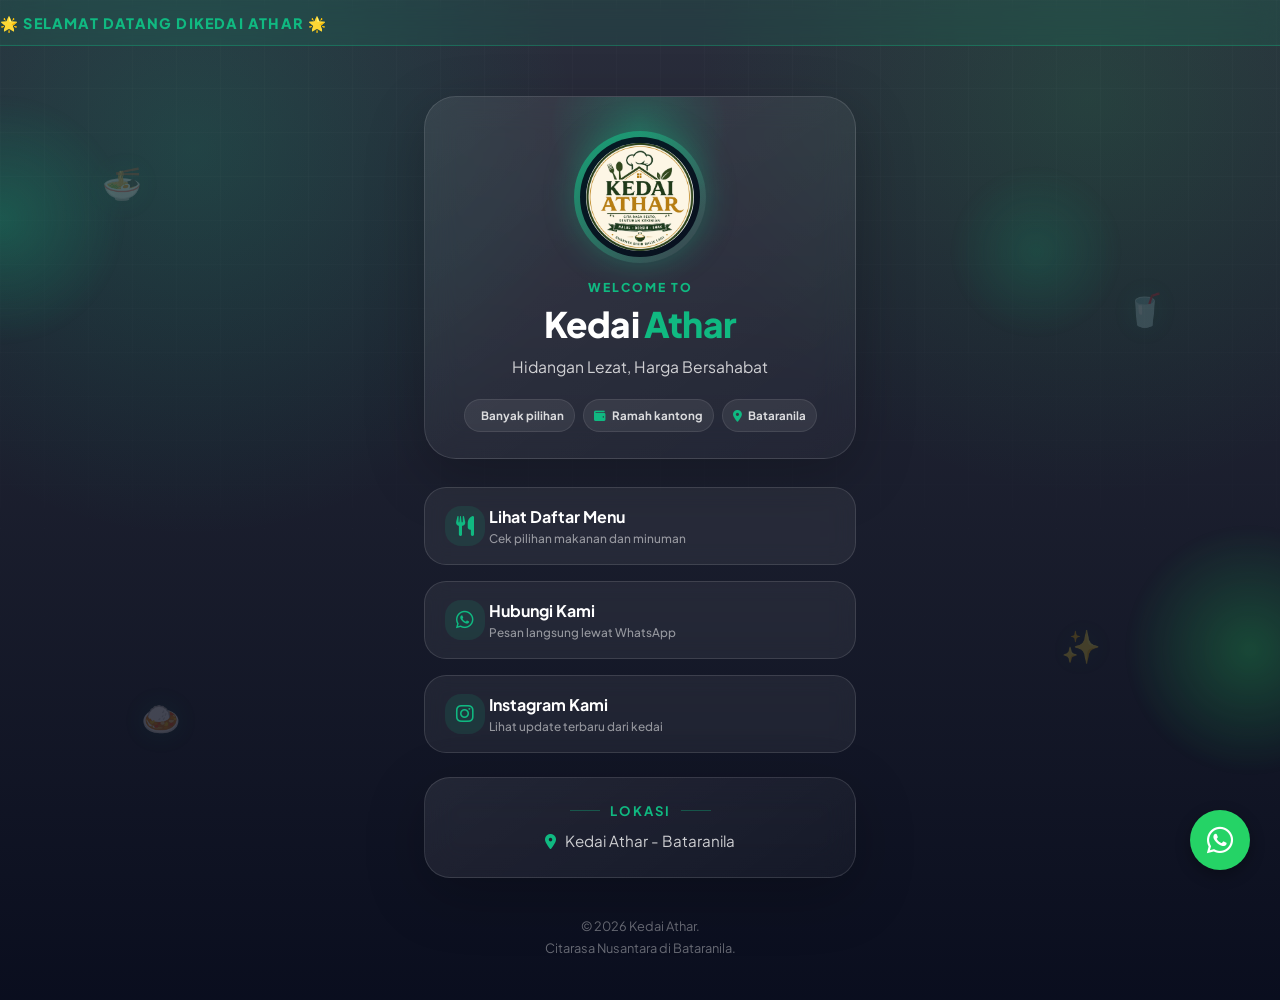
==== index.html @ efedde4e "gg" ====
<!DOCTYPE html>
<html lang="id">
<head>
    <meta charset="UTF-8">
    <meta name="viewport" content="width=device-width, initial-scale=1.0">
    <title>Kedai Athar</title>

    <link rel="stylesheet" href="https://cdnjs.cloudflare.com/ajax/libs/font-awesome/6.0.0/css/all.min.css">
    <link href="https://fonts.googleapis.com/css2?family=Plus+Jakarta+Sans:wght@400;500;600;700;800&display=swap" rel="stylesheet">
    <link href="https://unpkg.com/aos@2.3.1/dist/aos.css" rel="stylesheet">
    <link rel="stylesheet" href="indexstyle.css">
</head>

<body>
    <div id="loader">
        <div class="spinner"></div>
        <p class="loader-text">PLEASE WAIT...</p>
    </div>

    <div class="page-decoration" aria-hidden="true">
        <span class="glow glow-1"></span>
        <span class="glow glow-2"></span>
        <span class="glow glow-3"></span>
        <span class="floating-icon icon-1">🍜</span>
        <span class="floating-icon icon-2">🥤</span>
        <span class="floating-icon icon-3">🍛</span>
        <span class="floating-icon icon-4">✨</span>
    </div>

    <header class="running-text">
        <div class="running-track">
            <span>🌟 SELAMAT DATANG DIKEDAI ATHAR 🌟</span>
        </div>
    </header>

    <main class="wrapper">
        <section class="profile card-glass" data-aos="zoom-in">
            <div class="logo-wrap">
                <img src="img/Logo.png" alt="Logo Kedai Athar">
            </div>
            <p class="eyebrow">Welcome to</p>
            <h1>Kedai <span>Athar</span></h1>
            <p class="subtitle">Hidangan Lezat, Harga Bersahabat</p>

            <div class="mini-badges" aria-label="Keunggulan Kedai Athar">
                <span><i class="fas fa-bowl-food"></i> Banyak pilihan</span>
                <span><i class="fas fa-wallet"></i> Ramah kantong</span>
                <span><i class="fas fa-location-dot"></i> Bataranila</span>
            </div>
        </section>

        <section class="link-container" aria-label="Tautan utama">
            <a href="menu.html" class="btn-link" data-aos="fade-up" data-aos-delay="100">
                <i class="fas fa-utensils"></i>
                <span>Lihat Daftar Menu</span>
                <small>Cek pilihan makanan dan minuman</small>
            </a>

            <a href="https://wa.me/6289627060620" target="_blank" rel="noopener" class="btn-link" data-aos="fade-up" data-aos-delay="200">
                <i class="fab fa-whatsapp"></i>
                <span>Hubungi Kami</span>
                <small>Pesan langsung lewat WhatsApp</small>
            </a>

            <a href="https://www.instagram.com/kedaiathar.07/" target="_blank" rel="noopener" class="btn-link" data-aos="fade-up" data-aos-delay="300">
                <i class="fab fa-instagram"></i>
                <span>Instagram Kami</span>
                <small>Lihat update terbaru dari kedai</small>
            </a>
        </section>


        <section class="info-card" data-aos="fade-up" data-aos-delay="400">
            <div class="section-title">
                <span></span>
                <h2>Lokasi</h2>
                <span></span>
            </div>
            <p class="location-text">
                <i class="fas fa-map-marker-alt location-icon"></i>
                Kedai Athar - Bataranila
            </p>
        </section>

        <footer>
            &copy; 2026 Kedai Athar.<br>
            Citarasa Nusantara di Bataranila.
        </footer>
    </main>

    <a href="https://wa.me/6289627060620" class="wa-floating" target="_blank" rel="noopener" title="Chat via WhatsApp">
        <i class="fab fa-whatsapp"></i>
    </a>

    <script src="https://unpkg.com/aos@2.3.1/dist/aos.js"></script>
    <script src="script.js"></script>
</body>
</html>
---- indexstyle.css ----
:root {
    --primary: #10b981;
    --primary-dark: #059669;
    --primary-soft: rgba(16, 185, 129, 0.12);
    --primary-glow: rgba(16, 185, 129, 0.35);
    --bg-dark: #0f172a;
    --bg-darker: #020617;
    --white-soft: rgba(255, 255, 255, 0.78);
    --glass: rgba(255, 255, 255, 0.06);
    --glass-border: rgba(255, 255, 255, 0.12);
}

* {
    margin: 0;
    padding: 0;
    box-sizing: border-box;
    font-family: 'Plus Jakarta Sans', sans-serif;
}

html {
    scroll-behavior: smooth;
}

body {
    min-height: 100vh;
    color: white;
    display: flex;
    flex-direction: column;
    align-items: center;
    padding-bottom: 40px;
    overflow-x: hidden;
    background:
        radial-gradient(circle at 15% 15%, rgba(16, 185, 129, 0.18), transparent 28%),
        radial-gradient(circle at 85% 10%, rgba(34, 197, 94, 0.14), transparent 28%),
        linear-gradient(rgba(2, 6, 23, 0.84), rgba(2, 6, 23, 0.97)),
        url('https://images.unsplash.com/photo-1541544537156-7627a7a4aa1c?q=80&w=2000') no-repeat center center fixed;
    background-size: cover;
}

body::before {
    content: '';
    position: fixed;
    inset: 0;
    pointer-events: none;
    background-image:
        linear-gradient(rgba(255, 255, 255, 0.025) 1px, transparent 1px),
        linear-gradient(90deg, rgba(255, 255, 255, 0.025) 1px, transparent 1px);
    background-size: 44px 44px;
    mask-image: linear-gradient(to bottom, rgba(0,0,0,0.8), transparent 82%);
    z-index: -3;
}


#loader {
    position: fixed;
    inset: 0;
    width: 100%;
    height: 100%;
    background: var(--bg-darker);
    z-index: 9999;
    display: flex;
    flex-direction: column;
    justify-content: center;
    align-items: center;
    transition: all 0.6s ease-in-out;
}

.spinner {
    width: 45px;
    height: 45px;
    border: 3px solid rgba(16, 185, 129, 0.1);
    border-top: 3px solid var(--primary);
    border-radius: 50%;
    animation: spin 0.8s linear infinite;
}

.loader-text {
    margin-top: 15px;
    letter-spacing: 2px;
    font-size: 0.7rem;
    color: var(--primary);
}

.loader-hidden {
    opacity: 0;
    visibility: hidden;
    transform: translateY(-100%);
}


.running-text {
    width: 100%;
    overflow: hidden;
    background: rgba(16, 185, 129, 0.1);
    backdrop-filter: blur(10px);
    border-bottom: 1px solid var(--primary-glow);
    padding: 12px 0;
    position: fixed;
    top: 0;
    left: 0;
    z-index: 100;
}

.running-track {
    display: inline-flex;
    width: max-content;
    color: var(--primary);
    font-weight: 800;
    font-size: 0.9rem;
    letter-spacing: 1.2px;
    white-space: nowrap;
    animation: runningText 15s linear infinite;
}


.page-decoration {
    position: fixed;
    inset: 0;
    pointer-events: none;
    overflow: hidden;
    z-index: -1;
}

.glow {
    position: absolute;
    width: 260px;
    height: 260px;
    border-radius: 999px;
    filter: blur(4px);
    opacity: 0.28;
    background: radial-gradient(circle, var(--primary), transparent 68%);
}

.glow-1 {
    top: 90px;
    left: -130px;
}

.glow-2 {
    right: -100px;
    bottom: 120px;
    background: radial-gradient(circle, #22c55e, transparent 68%);
}

.glow-3 {
    width: 180px;
    height: 180px;
    right: 12%;
    top: 18%;
    opacity: 0.16;
}

.floating-icon {
    position: absolute;
    font-size: 2rem;
    opacity: 0.2;
    filter: drop-shadow(0 0 14px rgba(16, 185, 129, 0.4));
    animation: float 6s ease-in-out infinite;
}

.icon-1 { top: 18%; left: 8%; animation-delay: 0s; }
.icon-2 { top: 32%; right: 9%; animation-delay: 1.2s; }
.icon-3 { bottom: 18%; left: 11%; animation-delay: 2.1s; }
.icon-4 { bottom: 26%; right: 14%; animation-delay: 3s; }


.wrapper {
    width: 100%;
    max-width: 480px;
    text-align: center;
    margin-top: 96px;
    padding: 0 24px;
}

.card-glass,
.info-card {
    background: linear-gradient(145deg, rgba(255, 255, 255, 0.08), rgba(255, 255, 255, 0.03));
    border: 1px solid var(--glass-border);
    box-shadow: 0 18px 60px rgba(0, 0, 0, 0.22);
    backdrop-filter: blur(16px);
}

.profile {
    position: relative;
    padding: 34px 22px 26px;
    margin-bottom: 28px;
    border-radius: 32px;
    overflow: hidden;
}

.profile::before {
    content: '';
    position: absolute;
    top: -60px;
    left: 50%;
    width: 180px;
    height: 180px;
    transform: translateX(-50%);
    background: radial-gradient(circle, rgba(16, 185, 129, 0.28), transparent 70%);
    z-index: -1;
}

.logo-wrap {
    width: 132px;
    height: 132px;
    margin: 0 auto 16px;
    padding: 6px;
    border-radius: 50%;
    background: linear-gradient(135deg, rgba(16, 185, 129, 0.8), rgba(255, 255, 255, 0.08));
    box-shadow: 0 0 30px var(--primary-glow);
}

.profile img {
    width: 100%;
    height: 100%;
    border-radius: 50%;
    padding: 6px;
    background: rgba(2, 6, 23, 0.85);
    object-fit: cover;
    transition: 0.5s cubic-bezier(0.175, 0.885, 0.32, 1.275);
}

.profile img:hover {
    transform: scale(1.08) rotate(5deg);
}

.eyebrow {
    color: var(--primary);
    font-size: 0.76rem;
    font-weight: 800;
    letter-spacing: 2px;
    text-transform: uppercase;
    margin-bottom: 6px;
}

.profile h1 {
    font-size: 2.2rem;
    font-weight: 800;
    margin-bottom: 8px;
    color: #fff;
    letter-spacing: -0.8px;
}

.profile h1 span {
    color: var(--primary);
}

.subtitle {
    color: var(--white-soft);
    font-size: 0.98rem;
    line-height: 1.6;
}

.mini-badges {
    display: flex;
    flex-wrap: wrap;
    justify-content: center;
    gap: 8px;
    margin-top: 20px;
}

.mini-badges span {
    display: inline-flex;
    align-items: center;
    gap: 6px;
    padding: 8px 10px;
    border-radius: 999px;
    color: rgba(255, 255, 255, 0.82);
    background: rgba(255, 255, 255, 0.07);
    border: 1px solid rgba(255, 255, 255, 0.09);
    font-size: 0.72rem;
    font-weight: 700;
}

.mini-badges i {
    color: var(--primary);
}


.link-container {
    display: flex;
    flex-direction: column;
    gap: 16px;
}

.btn-link {
    position: relative;
    background: rgba(255, 255, 255, 0.06);
    backdrop-filter: blur(10px);
    border: 1px solid rgba(255, 255, 255, 0.12);
    padding: 18px 20px;
    border-radius: 22px;
    color: white;
    text-decoration: none;
    font-weight: 700;
    display: grid;
    grid-template-columns: 44px 1fr;
    grid-template-rows: auto auto;
    align-items: center;
    text-align: left;
    overflow: hidden;
    transition: all 0.4s ease;
}

.btn-link::after {
    content: '';
    position: absolute;
    inset: 0;
    background: linear-gradient(90deg, transparent, rgba(255, 255, 255, 0.13), transparent);
    transform: translateX(-100%);
    transition: transform 0.6s ease;
}

.btn-link i {
    grid-row: 1 / 3;
    width: 40px;
    height: 40px;
    border-radius: 16px;
    display: grid;
    place-items: center;
    font-size: 1.25rem;
    color: var(--primary);
    background: var(--primary-soft);
    transition: 0.3s;
}

.btn-link small {
    color: rgba(255, 255, 255, 0.52);
    font-size: 0.74rem;
    font-weight: 500;
    margin-top: 4px;
}

.btn-link:hover {
    background: var(--primary);
    color: #020617;
    transform: translateY(-5px);
    box-shadow: 0 16px 34px rgba(16, 185, 129, 0.22);
    border-color: var(--primary);
}

.btn-link:hover::after {
    transform: translateX(100%);
}

.btn-link:hover i {
    color: #020617;
    background: rgba(2, 6, 23, 0.11);
}

.btn-link:hover small {
    color: rgba(2, 6, 23, 0.68);
}


.info-card {
    border-radius: 26px;
    padding: 24px;
    margin-top: 24px;
    text-align: center;
}

.section-title {
    display: flex;
    align-items: center;
    justify-content: center;
    gap: 10px;
    margin-bottom: 10px;
}

.section-title span {
    width: 30px;
    height: 1px;
    background: var(--primary-glow);
}

.info-card h2 {
    font-size: 0.82rem;
    color: var(--primary);
    text-transform: uppercase;
    letter-spacing: 2px;
}

.location-text {
    font-size: 0.95rem;
    color: var(--white-soft);
    line-height: 1.6;
}

.location-icon {
    color: var(--primary);
    margin-right: 6px;
}


.wa-floating {
    position: fixed;
    width: 60px;
    height: 60px;
    bottom: 30px;
    right: 30px;
    background-color: #25d366;
    color: #fff;
    border-radius: 50px;
    text-align: center;
    font-size: 30px;
    box-shadow: 0 5px 15px rgba(0, 0, 0, 0.3);
    z-index: 100;
    display: flex;
    justify-content: center;
    align-items: center;
    text-decoration: none;
    transition: all 0.3s ease;
    animation: bounce 2s infinite;
}

.wa-floating:hover {
    transform: scale(1.1);
    background-color: #128c7e;
}

footer {
    margin-top: 38px;
    font-size: 0.8rem;
    color: rgba(255, 255, 255, 0.38);
    text-align: center;
    line-height: 1.7;
}


@keyframes spin {
    to { transform: rotate(360deg); }
}

@keyframes runningText {
    from { transform: translateX(-100%); }
    to { transform: translateX(100vw); }
}

@keyframes bounce {
    0%, 20%, 50%, 80%, 100% { transform: translateY(0); }
    40% { transform: translateY(-10px); }
    60% { transform: translateY(-5px); }
}

@keyframes float {
    0%, 100% { transform: translateY(0) rotate(0deg); }
    50% { transform: translateY(-18px) rotate(8deg); }
}

@media (max-width: 520px) {
    .wrapper {
        max-width: 100%;
        padding: 0 18px;
    }

    .profile {
        border-radius: 28px;
    }

    .profile h1 {
        font-size: 2rem;
    }


    .floating-icon {
        display: none;
    }

    .wa-floating {
        width: 54px;
        height: 54px;
        right: 20px;
        bottom: 20px;
        font-size: 27px;
    }
}
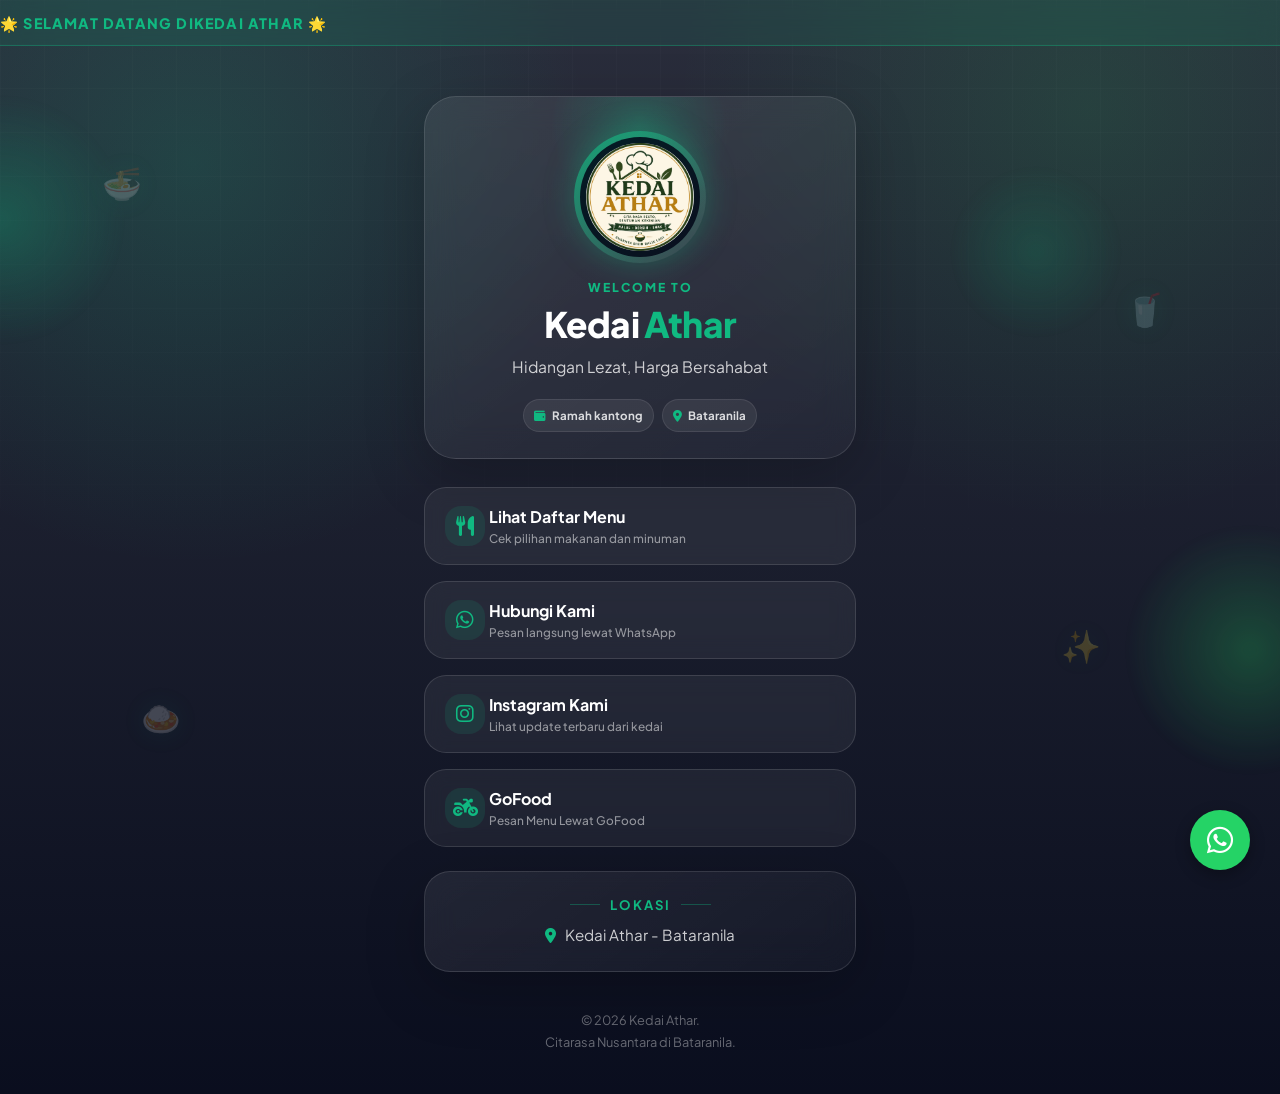
==== commit efab699a: "Add files via upload" ====
--- a/index.html
+++ b/index.html
@@ -43,7 +43,6 @@
             <p class="subtitle">Hidangan Lezat, Harga Bersahabat</p>
 
             <div class="mini-badges" aria-label="Keunggulan Kedai Athar">
-                <span><i class="fas fa-bowl-food"></i> Banyak pilihan</span>
                 <span><i class="fas fa-wallet"></i> Ramah kantong</span>
                 <span><i class="fas fa-location-dot"></i> Bataranila</span>
             </div>
@@ -67,10 +66,16 @@
                 <span>Instagram Kami</span>
                 <small>Lihat update terbaru dari kedai</small>
             </a>
+
+            <a href="https://gofood.link/a/CLBPDpJ" target="_blank" rel="noopener" class="btn-link" data-aos="fade-up" data-aos-delay="400">
+                <i class="fas fa-motorcycle"></i>
+                <span>GoFood</span>
+                <small>Pesan Menu Lewat GoFood</small>
+            </a>
         </section>
 
 
-        <section class="info-card" data-aos="fade-up" data-aos-delay="400">
+        <section class="info-card" data-aos="fade-up" data-aos-delay="500">
             <div class="section-title">
                 <span></span>
                 <h2>Lokasi</h2>
--- a/indexstyle.css
+++ b/indexstyle.css
@@ -475,3 +475,4 @@
         font-size: 27px;
     }
 }
+ 
